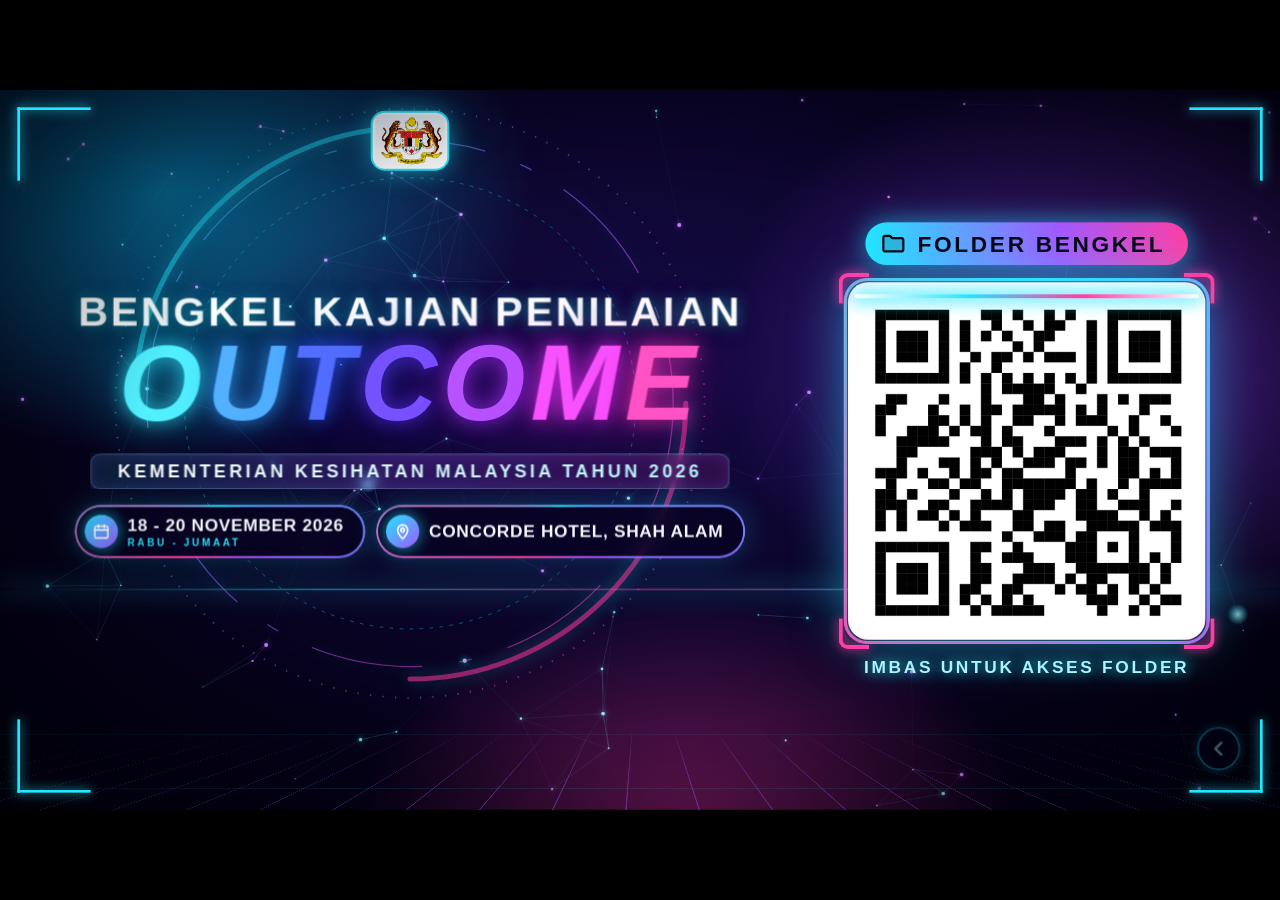
==== folder.html @ d2b85f9a "Laman bengkel penilaian outcome" ====
<!DOCTYPE html>
<html lang="ms">
<head>
  <meta charset="UTF-8">
  <meta name="viewport" content="width=device-width, initial-scale=1">
  <title>Folder Bengkel - BKPO KKM 2026</title>
  <link rel="stylesheet" href="css/theme.css">
  <link rel="stylesheet" href="css/main.css">
  <link rel="stylesheet" href="css/folder.css">
</head>
<body class="with-qr">
  <div id="stage">
    <div class="aurora"><i class="a1"></i><i class="a2"></i><i class="a3"></i></div>
    <div class="grid"></div>
    <div class="horizon"></div>
    <div class="scan"></div>

    <!-- Cincin HUD berputar di belakang tajuk -->
    <svg class="rings" viewBox="-500 -500 1000 1000" aria-hidden="true">
      <defs>
        <linearGradient id="rg" x1="0" y1="0" x2="1" y2="1">
          <stop offset="0" stop-color="#22e6ff"/><stop offset=".5" stop-color="#a259ff"/><stop offset="1" stop-color="#ff3ea5"/>
        </linearGradient>
      </defs>
      <g class="r r1"><circle r="470" fill="none" stroke="url(#rg)" stroke-width="3" stroke-dasharray="2 18"/></g>
      <g class="r r2"><circle r="420" fill="none" stroke="url(#rg)" stroke-width="2" stroke-dasharray="180 60 20 60"/></g>
      <g class="r r3"><circle r="360" fill="none" stroke="#22e6ff" stroke-width="1.5" stroke-opacity=".7" stroke-dasharray="6 10"/></g>
      <g class="r r4"><path d="M -440 0 A 440 440 0 0 1 0 -440" fill="none" stroke="#22e6ff" stroke-width="8" stroke-linecap="round"/><path d="M 440 0 A 440 440 0 0 1 0 440" fill="none" stroke="#ff3ea5" stroke-width="8" stroke-linecap="round"/></g>
    </svg>

    <aside class="qr-panel">
      <div class="qr-tag">
        <svg viewBox="0 0 24 24"><path d="M3 7a2 2 0 012-2h4l2 2h8a2 2 0 012 2v8a2 2 0 01-2 2H5a2 2 0 01-2-2z"/></svg>
        <span>FOLDER BENGKEL</span>
      </div>
      <div class="qr-card">
        <img src="assets/qr-folder.jpeg" alt="QR Code Folder Bengkel">
        <i class="qc tl"></i><i class="qc tr"></i><i class="qc bl"></i><i class="qc br"></i>
        <div class="qr-scan"></div>
      </div>
      <div class="qr-cap">IMBAS UNTUK AKSES FOLDER</div>
    </aside>

    <div class="crest-top"><img src="assets/jata.png" alt="Jata Negara"></div>

    <main class="center" id="center">
      <h1 class="title">
        <span class="t1" id="t1">BENGKEL KAJIAN PENILAIAN</span>
        <span class="t2" id="t2">OUTCOME</span>
      </h1>

      <div class="sub"><span>KEMENTERIAN KESIHATAN MALAYSIA TAHUN 2026</span></div>

      <div class="chips">
        <div class="chip c1">
          <i class="ico"><svg viewBox="0 0 24 24"><rect x="3" y="5" width="18" height="16" rx="2"/><path d="M3 10h18M8 3v4M16 3v4"/></svg></i>
          <div><b>18 - 20 NOVEMBER 2026</b><small>RABU - JUMAAT</small></div>
        </div>
        <div class="chip c2">
          <i class="ico"><svg viewBox="0 0 24 24"><path d="M12 22s7-6.5 7-12a7 7 0 10-14 0c0 5.5 7 12 7 12z"/><circle cx="12" cy="10" r="2.5"/></svg></i>
          <div><b>CONCORDE HOTEL, SHAH ALAM</b></div>
        </div>
      </div>
    </main>

    <a class="navbtn nav-home" id="navBtn" href="index.html" title="Halaman utama (M)" aria-label="Kembali ke halaman utama">
      <svg viewBox="0 0 24 24"><path d="M15 5l-7 7 7 7"/></svg>
    </a>
    <div class="corner tl"></div><div class="corner tr"></div>
    <div class="corner bl"></div><div class="corner br"></div>
    <div class="vignette"></div>
  </div>

  <script src="js/fx.js"></script>
  <script src="js/main.js"></script>
</body>
</html>
---- css/theme.css ----
/* ==========================================================
   TEMA BERSAMA - AI / FUTURISTIK
   Digunakan oleh index.html (utama) dan sesi.html (jadual)
   ========================================================== */
:root {
  --cyan: #22e6ff;
  --cyan-l: #b6f6ff;
  --violet: #a259ff;
  --magenta: #ff3ea5;
  --mint: #3dffa8;
  --amber: #ffb347;
  --white: #f3f6ff;
  --font: "Montserrat", "Segoe UI", "Helvetica Neue", Arial, sans-serif;
}
* { box-sizing: border-box; margin: 0; padding: 0; }
html, body { width: 100%; height: 100%; background: #000; overflow: hidden; font-family: var(--font); color: var(--white); cursor: none; }

/* Pentas tetap 1920x1080, diskala oleh fx.js */
#stage {
  position: absolute; left: 50%; top: 50%;
  width: 1920px; height: 1080px;
  transform-origin: center center;
  transform: translate(-50%, -50%);
  overflow: hidden;
  background: radial-gradient(ellipse at 50% 38%, #150a46 0%, #080320 55%, #02000b 100%);
}
#fx { position: absolute; inset: 0; width: 100%; height: 100%; }

/* Aurora: gumpalan cahaya bergerak perlahan */
.aurora i { position: absolute; border-radius: 50%; mix-blend-mode: screen; will-change: transform; }
.aurora .a1 { width: 1100px; height: 800px; left: -300px; top: -250px; background: radial-gradient(closest-side, rgba(0,200,255,.55), transparent); animation: drift1 19s ease-in-out infinite alternate; }
.aurora .a2 { width: 1200px; height: 900px; right: -350px; top: -50px; background: radial-gradient(closest-side, rgba(140,60,255,.55), transparent); animation: drift2 23s ease-in-out infinite alternate; }
.aurora .a3 { width: 1000px; height: 700px; left: 28%; bottom: -380px; background: radial-gradient(closest-side, rgba(255,50,160,.42), transparent); animation: drift3 27s ease-in-out infinite alternate; }
@keyframes drift1 { to { transform: translate(520px, 240px) scale(1.25); } }
@keyframes drift2 { to { transform: translate(-480px, 280px) scale(.85); } }
@keyframes drift3 { to { transform: translate(-560px, -160px) scale(1.3); } }

/* Lantai grid perspektif */
.grid { position: absolute; left: -60%; width: 220%; bottom: 0; height: 520px; transform: perspective(520px) rotateX(62deg); transform-origin: 50% 100%;
  background-image: linear-gradient(rgba(34,230,255,.55) 2px, transparent 2px), linear-gradient(90deg, rgba(162,89,255,.55) 2px, transparent 2px);
  background-size: 110px 110px; animation: gridMove 2.4s linear infinite;
  -webkit-mask-image: linear-gradient(to top, #000 0%, transparent 90%); mask-image: linear-gradient(to top, #000 0%, transparent 90%); }
@keyframes gridMove { to { background-position: 0 110px, 0 0; } }
.horizon { position: absolute; left: 0; right: 0; bottom: 330px; height: 2px; background: linear-gradient(90deg, transparent, var(--cyan), var(--magenta), var(--cyan), transparent); box-shadow: 0 0 40px 6px rgba(34,230,255,.5); opacity: .55; }

/* Garis imbas */
.scan { position: absolute; left: 0; right: 0; height: 260px; top: -260px; background: linear-gradient(to bottom, transparent, rgba(34,230,255,.09), rgba(34,230,255,.2) 92%, transparent); animation: scan 8s linear infinite; pointer-events: none; }
@keyframes scan { to { transform: translateY(1600px); } }

/* Bracket HUD di sudut */
.corner { position: absolute; width: 110px; height: 110px; border: 0 solid var(--cyan); filter: drop-shadow(0 0 8px var(--cyan)); animation: cornerPulse 3s ease-in-out infinite; z-index: 6; }
.corner.tl { top: 26px; left: 26px; border-top-width: 4px; border-left-width: 4px; }
.corner.tr { top: 26px; right: 26px; border-top-width: 4px; border-right-width: 4px; }
.corner.bl { bottom: 26px; left: 26px; border-bottom-width: 4px; border-left-width: 4px; }
.corner.br { bottom: 26px; right: 26px; border-bottom-width: 4px; border-right-width: 4px; }
@keyframes cornerPulse { 50% { opacity: .45; transform: scale(.94); } }

.vignette { position: absolute; inset: 0; pointer-events: none; background: radial-gradient(ellipse at center, transparent 55%, rgba(0,0,10,.65) 100%); z-index: 5; }


/* ---------- Butang navigasi kecil ---------- */
.navbtn { position: absolute; z-index: 20; width: 64px; height: 64px; border-radius: 50%; display: grid; place-items: center; text-decoration: none;
  background: rgba(8,4,32,.7); border: 2px solid var(--cyan); box-shadow: 0 0 18px rgba(34,230,255,.5); backdrop-filter: blur(6px);
  opacity: .35; cursor: pointer; transition: opacity .3s, transform .3s, box-shadow .3s, background .3s; }
.navbtn svg { width: 30px; height: 30px; fill: none; stroke: var(--cyan-l); stroke-width: 3; stroke-linecap: round; stroke-linejoin: round; }
.navbtn:hover, body.mouse-on .navbtn { opacity: 1; }
.navbtn:hover { transform: scale(1.15); background: linear-gradient(135deg, var(--cyan), var(--violet)); box-shadow: 0 0 34px rgba(34,230,255,.9); }
.navbtn:hover svg { stroke: #fff; }
.nav-next { right: 60px; bottom: 60px; animation: nudge 2.4s ease-in-out infinite; }
.nav-back { top: 52px; right: 430px; }
.nav-folder { right: 144px; bottom: 60px; }
.nav-home { right: 60px; bottom: 60px; }
@keyframes nudge { 50% { transform: translateX(6px); } }
body.mouse-on, body.mouse-on * { cursor: default !important; }
body.mouse-on .navbtn { cursor: pointer !important; }

@media (prefers-reduced-motion: reduce) { * { animation-duration: 0.001s !important; animation-iteration-count: 1 !important; } }
---- css/main.css ----
/* ---------- Halaman utama: tajuk, tarikh, lokasi ---------- */
.rings { position: absolute; left: 50%; top: 420px; width: 1100px; height: 1100px; margin: -550px 0 0 -550px; opacity: .55; z-index: 1; filter: drop-shadow(0 0 12px rgba(34,230,255,.6)); animation: ringIn 2s cubic-bezier(.2,.8,.2,1) both; }
@keyframes ringIn { from { opacity: 0; transform: scale(.6) rotate(-40deg); } to { opacity: .55; transform: none; } }
.rings .r { transform-origin: 0 0; }
.r1 { animation: rot 70s linear infinite; }
.r2 { animation: rot 46s linear infinite reverse; }
.r3 { animation: rot 30s linear infinite; }
.r4 { animation: rot 18s linear infinite; }
@keyframes rot { to { transform: rotate(360deg); } }

.center { position: absolute; inset: 0; z-index: 3; display: flex; flex-direction: column; align-items: center; justify-content: center; padding-bottom: 70px; animation: floaty 9s ease-in-out infinite; }
@keyframes floaty { 50% { transform: translateY(-10px); } }

.title { display: flex; flex-direction: column; align-items: center; font-weight: 900; line-height: 1; perspective: 1200px; }
.t1 { font-size: 100px; letter-spacing: 6px; }
.t2 { font-size: 250px; letter-spacing: 12px; font-style: italic; margin-top: -4px; }

/* Setiap huruf dipecah oleh main.js */
.ch { display: inline-block; text-align: center; opacity: 0; transform-origin: 50% 100%;
  animation: charIn .9s cubic-bezier(.2,.9,.2,1) forwards, wave 5.5s ease-in-out infinite;
  animation-delay: calc(var(--i) * 55ms), calc(1.6s + var(--i) * 110ms); }
.ch.sp { width: .32em; }
.t1 .ch { color: #fff; text-shadow: 0 0 22px rgba(34,230,255,.55), 0 4px 30px rgba(0,0,0,.6); }
.t2 .ch { color: hsl(var(--h) 100% 66%); text-shadow: 0 0 30px hsl(var(--h) 100% 60% / .8), 0 0 90px hsl(var(--h) 100% 55% / .55); }
@keyframes charIn { 0% { opacity: 0; transform: translateY(70px) rotateX(-95deg) scale(.7); filter: blur(18px); }
                    100% { opacity: 1; transform: none; filter: blur(0); } }
@keyframes wave { 0%, 14%, 100% { filter: brightness(1); } 7% { filter: brightness(1.9) drop-shadow(0 0 18px #fff); transform: translateY(-6px); } }
.ch.scr { color: var(--cyan-l) !important; }

/* Bar tahun: kaca + cahaya meluncur */
.sub { position: relative; margin-top: 34px; padding: 14px 70px; border-radius: 14px; overflow: hidden;
  background: linear-gradient(90deg, rgba(34,230,255,.12), rgba(162,89,255,.22), rgba(255,62,165,.12));
  border: 1.5px solid rgba(182,246,255,.45); backdrop-filter: blur(10px);
  box-shadow: 0 0 40px rgba(34,230,255,.25), inset 0 0 30px rgba(162,89,255,.2);
  animation: subIn 1.2s .9s cubic-bezier(.2,.9,.2,1) both; }
.sub span { position: relative; z-index: 1; font-size: 44px; font-weight: 800; letter-spacing: 8px; background: linear-gradient(90deg, #fff, var(--cyan-l), #fff); background-size: 200% 100%; -webkit-background-clip: text; background-clip: text; color: transparent; animation: textFlow 6s linear infinite; }
.sub::after { content: ""; position: absolute; top: 0; bottom: 0; width: 220px; left: -300px; background: linear-gradient(100deg, transparent, rgba(255,255,255,.4), transparent); animation: sweep 5s 2s ease-in-out infinite; }
@keyframes subIn { from { opacity: 0; clip-path: inset(0 50% 0 50%); } to { opacity: 1; clip-path: inset(0 0 0 0); } }
@keyframes textFlow { to { background-position: -200% 0; } }
@keyframes sweep { 0% { left: -300px; } 50%, 100% { left: 110%; } }

/* Chip tarikh dan lokasi: sempadan neon berputar */
.chips { display: flex; gap: 40px; margin-top: 34px; }
.chip { position: relative; display: flex; align-items: center; gap: 20px; padding: 16px 44px 16px 18px; border-radius: 80px; background: rgba(8,4,32,.72); backdrop-filter: blur(12px); animation: chipIn 1s cubic-bezier(.2,1.2,.3,1) both; }
.chip.c1 { animation-delay: 1.5s; } .chip.c2 { animation-delay: 1.75s; }
.chip::before { content: ""; position: absolute; inset: -3px; border-radius: 83px; padding: 3px; z-index: -1;
  background: conic-gradient(from var(--ang, 0deg), var(--cyan), var(--violet), var(--magenta), var(--cyan));
  -webkit-mask: linear-gradient(#000 0 0) content-box, linear-gradient(#000 0 0); -webkit-mask-composite: xor; mask-composite: exclude;
  animation: spin 5s linear infinite; filter: drop-shadow(0 0 10px rgba(34,230,255,.7)); }
.chip::after { content: ""; position: absolute; inset: 0; border-radius: 80px; z-index: -2; box-shadow: 0 0 50px rgba(34,230,255,.28); }
@property --ang { syntax: "<angle>"; initial-value: 0deg; inherits: false; }
@keyframes spin { to { --ang: 360deg; } }
@keyframes chipIn { from { opacity: 0; transform: translateY(40px) scale(.7); } to { opacity: 1; transform: none; } }
.chip b { display: block; font-size: 36px; font-weight: 800; letter-spacing: 2px; }
.chip small { display: block; font-size: 20px; font-weight: 700; letter-spacing: 6px; color: var(--cyan); margin-top: 2px; }
.ico { width: 66px; height: 66px; border-radius: 50%; display: grid; place-items: center; background: linear-gradient(135deg, var(--cyan), var(--violet)); box-shadow: 0 0 24px rgba(34,230,255,.7); flex: none; animation: icoPulse 2.6s ease-in-out infinite; }
.ico svg { width: 34px; height: 34px; fill: none; stroke: #fff; stroke-width: 2.2; stroke-linecap: round; stroke-linejoin: round; }
@keyframes icoPulse { 50% { box-shadow: 0 0 44px rgba(255,62,165,.9); } }

/* Jata di bahagian atas tengah */
.crest-top { position: absolute; top: 40px; left: 50%; width: 136px; height: 102px; margin-left: -68px; z-index: 4; background: #fff; border-radius: 18px; display: grid; place-items: center; box-shadow: 0 0 0 3px var(--cyan), 0 0 40px rgba(34,230,255,.7); animation: crestIn 1.2s .3s cubic-bezier(.2,1.2,.3,1) both, crestGlow 4s 2s ease-in-out infinite; overflow: hidden; }
.crest-top img { width: 126px; height: auto; }
@keyframes crestIn { from { opacity: 0; transform: translateY(-40px) scale(.6); } to { opacity: 1; transform: none; } }
@keyframes crestGlow { 50% { box-shadow: 0 0 0 3px var(--magenta), 0 0 60px rgba(255,62,165,.8); } }
---- css/folder.css ----
/* ---------- Halaman Folder Bengkel: susun atur dua lajur ---------- */
.with-qr .center { right: auto; width: 1230px; padding-bottom: 80px; }
.with-qr .rings { left: 615px; top: 470px; width: 940px; height: 940px; margin: -470px 0 0 -470px; }
.with-qr .crest-top { left: 615px; top: 34px; width: 112px; height: 84px; margin-left: -56px; }
.with-qr .crest-top img { width: 104px; }
.with-qr .t1 { font-size: 62px; letter-spacing: 4px; }
.with-qr .t2 { font-size: 160px; letter-spacing: 8px; }
.with-qr .sub { margin-top: 26px; padding: 10px 40px; }
.with-qr .sub span { font-size: 27px; letter-spacing: 5px; }
.with-qr .chips { gap: 22px; margin-top: 26px; }
.with-qr .chip { padding: 12px 30px 12px 12px; gap: 14px; }
.with-qr .chip b { font-size: 26px; letter-spacing: 1px; }
.with-qr .chip small { font-size: 15px; letter-spacing: 4px; }
.with-qr .ico { width: 50px; height: 50px; }
.with-qr .ico svg { width: 26px; height: 26px; }

/* Panel QR */
.qr-panel { position: absolute; right: 90px; top: 50%; width: 580px; transform: translateY(-50%); z-index: 8; display: flex; flex-direction: column; align-items: center; gap: 26px; animation: qrIn 1.2s .8s cubic-bezier(.2,1.1,.3,1) both; }
@keyframes qrIn { from { opacity: 0; transform: translateY(-50%) translateX(120px) scale(.8); filter: blur(12px); } to { opacity: 1; transform: translateY(-50%); filter: none; } }
.qr-tag { display: flex; align-items: center; gap: 16px; padding: 12px 34px 12px 22px; border-radius: 60px; background: linear-gradient(90deg, var(--cyan), var(--violet) 60%, var(--magenta)); color: #05010f; font-size: 34px; font-weight: 900; letter-spacing: 4px; box-shadow: 0 0 40px rgba(34,230,255,.6); }
.qr-tag svg { width: 40px; height: 40px; fill: rgba(5,1,15,.15); stroke: #05010f; stroke-width: 2; stroke-linejoin: round; }
.qr-card { position: relative; width: 536px; height: 536px; padding: 18px; background: #fff; border-radius: 30px; box-shadow: 0 0 80px rgba(34,230,255,.55), 0 0 0 6px rgba(255,255,255,.08); animation: qrFloat 6s ease-in-out infinite; }
.qr-card img { width: 100%; height: 100%; display: block; border-radius: 12px; }
.qr-card::before { content: ""; position: absolute; inset: -7px; border-radius: 36px; padding: 5px; z-index: -1;
  background: conic-gradient(from var(--ang, 0deg), var(--cyan), var(--violet), var(--magenta), var(--cyan));
  -webkit-mask: linear-gradient(#000 0 0) content-box, linear-gradient(#000 0 0); -webkit-mask-composite: xor; mask-composite: exclude; animation: spin 4s linear infinite; }
@keyframes qrFloat { 50% { transform: translateY(-10px); } }
/* garis imbas melintasi QR */
.qr-scan { position: absolute; left: 10px; right: 10px; height: 6px; top: 18px; border-radius: 6px; background: linear-gradient(90deg, transparent, var(--cyan), var(--magenta), transparent); box-shadow: 0 0 24px 6px rgba(34,230,255,.8); animation: qrScan 3.2s ease-in-out infinite; }
@keyframes qrScan { 0%, 100% { top: 18px; } 50% { top: calc(100% - 24px); } }
/* sudut bingkai imbas */
.qc { position: absolute; width: 46px; height: 46px; border: 0 solid var(--magenta); filter: drop-shadow(0 0 8px var(--magenta)); animation: cornerPulse 2s ease-in-out infinite; }
.qc.tl { top: -14px; left: -14px; border-top-width: 6px; border-left-width: 6px; border-top-left-radius: 14px; }
.qc.tr { top: -14px; right: -14px; border-top-width: 6px; border-right-width: 6px; border-top-right-radius: 14px; }
.qc.bl { bottom: -14px; left: -14px; border-bottom-width: 6px; border-left-width: 6px; border-bottom-left-radius: 14px; }
.qc.br { bottom: -14px; right: -14px; border-bottom-width: 6px; border-right-width: 6px; border-bottom-right-radius: 14px; }
.qr-cap { white-space: nowrap; text-align: center; font-size: 26px; font-weight: 800; letter-spacing: 4px; color: var(--cyan-l); text-shadow: 0 0 20px var(--cyan); animation: capPulse 2.4s ease-in-out infinite; }
@keyframes capPulse { 50% { opacity: .55; } }
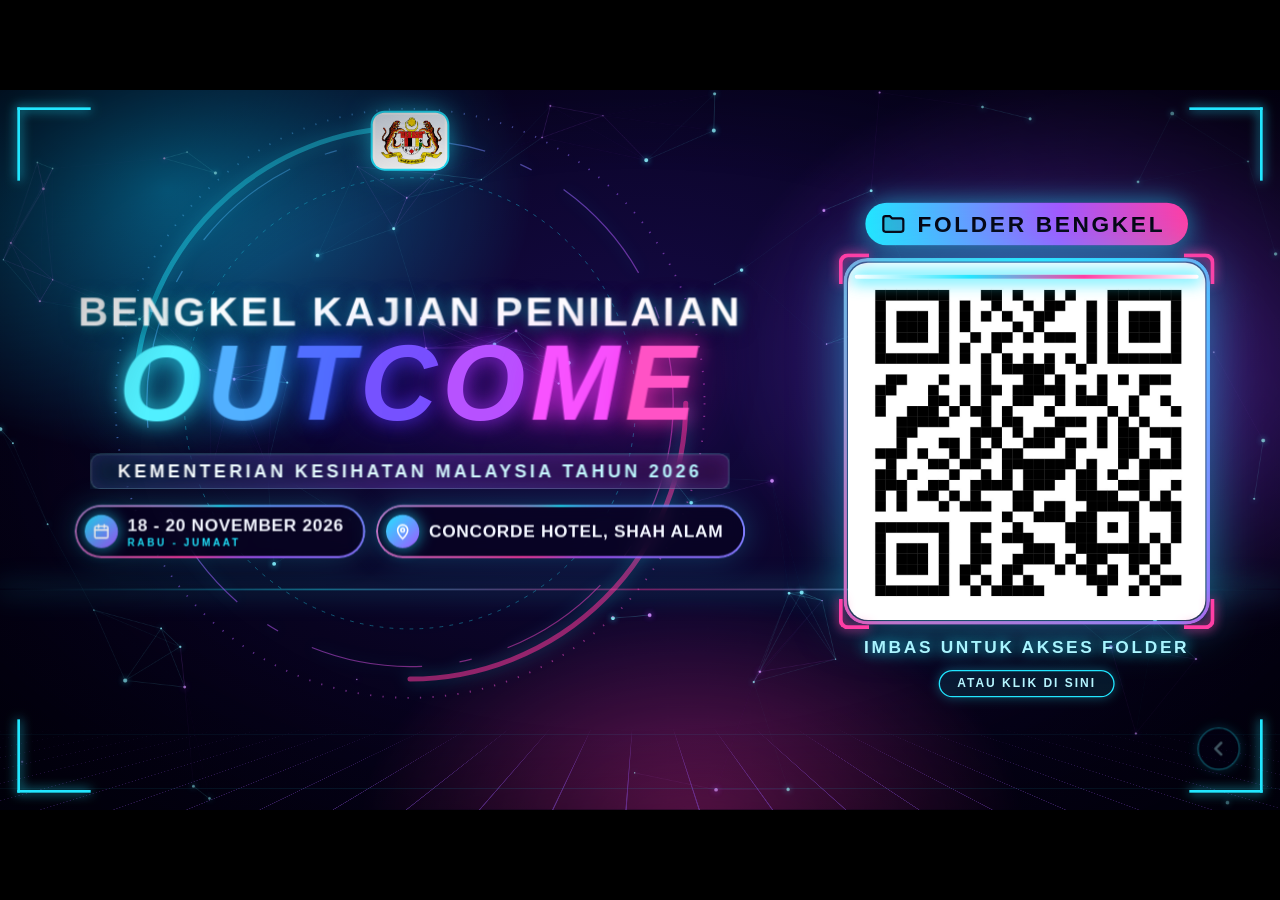
==== commit a0637fd3: "page folder" ====
--- a/folder.html
+++ b/folder.html
@@ -39,6 +39,7 @@
         <div class="qr-scan"></div>
       </div>
       <div class="qr-cap">IMBAS UNTUK AKSES FOLDER</div>
+      <a class="qr-btn" href="https://q.me-qr.com/k3xw6bul" target="_blank" rel="noopener">ATAU KLIK DI SINI</a>
     </aside>
 
     <div class="crest-top"><img src="assets/jata.png" alt="Jata Negara"></div>
--- a/css/theme.css
+++ b/css/theme.css
@@ -69,6 +69,7 @@
 .nav-next { right: 60px; bottom: 60px; animation: nudge 2.4s ease-in-out infinite; }
 .nav-back { top: 52px; right: 430px; }
 .nav-folder { right: 144px; bottom: 60px; }
+.nav-laman { right: 228px; bottom: 60px; }
 .nav-home { right: 60px; bottom: 60px; }
 @keyframes nudge { 50% { transform: translateX(6px); } }
 body.mouse-on, body.mouse-on * { cursor: default !important; }
--- a/css/folder.css
+++ b/css/folder.css
@@ -36,3 +36,9 @@
 .qc.br { bottom: -14px; right: -14px; border-bottom-width: 6px; border-right-width: 6px; border-bottom-right-radius: 14px; }
 .qr-cap { white-space: nowrap; text-align: center; font-size: 26px; font-weight: 800; letter-spacing: 4px; color: var(--cyan-l); text-shadow: 0 0 20px var(--cyan); animation: capPulse 2.4s ease-in-out infinite; }
 @keyframes capPulse { 50% { opacity: .55; } }
+/* QR dijana melalui JS (laman.html) */
+.qr-gen { width: 100%; height: 100%; }
+.qr-gen img, .qr-gen canvas { width: 100% !important; height: 100% !important; display: block; border-radius: 12px; }
+/* Butang alternatif di bawah QR */
+.qr-panel .qr-btn { margin-top: -8px; padding: 8px 26px; border-radius: 40px; font-size: 18px; font-weight: 800; letter-spacing: 3px; color: var(--cyan-l); text-decoration: none; border: 2px solid var(--cyan); background: rgba(34,230,255,.1); box-shadow: 0 0 18px rgba(34,230,255,.35); transition: background .2s, color .2s, box-shadow .2s; }
+.qr-panel .qr-btn:hover, .qr-panel .qr-btn:focus-visible { background: var(--cyan); color: #05010f; box-shadow: 0 0 30px rgba(34,230,255,.8); outline: none; }
